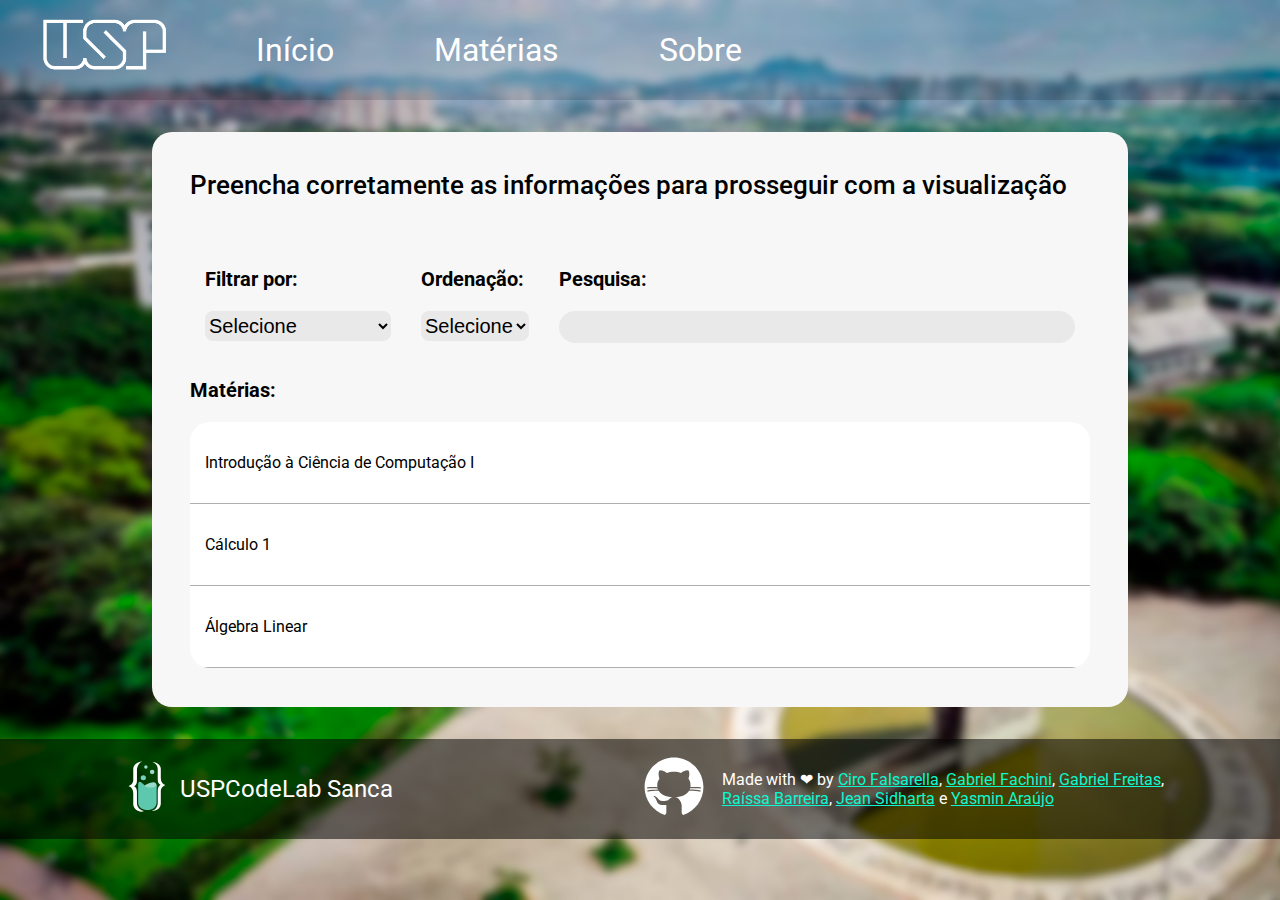
==== pages/index.html @ b4816de2 "css index + footer" ====
<!DOCTYPE html>
<html lang="pt-BR">
    <head>
        <meta charset="UTF-8"/>
        <meta http-equiv="X-UA-Compatible" content="IE=edge"/>
        <meta name="viewport" content="width=device-width, initial-scale=1.0"/>
        <meta name="author" content="USPCodeLab Sanca"/>
        <meta name="description" content="Página de filtragem de matérias da USP. Projeto do on.boarding do Front 2."/>
        <title>Matérias USP</title>
        <link rel="stylesheet" href="../styles/index.css"/>
        <link rel="shortcut icon" href="https://uspdigital.usp.br/comumwebdev/imagens/favicon.ico" type="image/x-icon"/>
        <link rel="preconnect" href="https://fonts.gstatic.com">
        <link href="https://fonts.googleapis.com/css2?family=Roboto:wght@300;400;500&display=swap" rel="stylesheet">
    </head>

    <body>
        <header>
            <a href="index.html"><img id="logo" src="../assets/logo_usp_branco.png" alt="Logo da USP"/></a>
            <nav>
                <a href="https://google.com.br">Início</a>
                <a href="https://google.com.br">Matérias</a>    
                <a href="https://google.com.br">Sobre</a>  
            </nav>     
        </header>

        <main>
            <section>
                <div class="title">
                    <span>Preencha corretamente as informações para prosseguir com a visualização</span>
                </div>
                <div class="row">
                    <div class="option-container">
                        <p class="option-name">Filtrar por:</p>
                        <select>
                            <option>Selecione</option>
                            <option>Créditos aula</option>
                            <option>Créditos trabalho</option>
                            <option>Carga horária total</option>
                            <option>Tipo</option>
                        </select>
                    </div>
                    <div class="option-container">
                        <p class="option-name">Ordenação:</p>
                        <select>
                            <option>Selecione</option>
                            <option>Opção 1</option>
                            <option>Opção 2</option>
                            <option>Opção 3</option>
                        </select>
                    </div>
                    <div class="option-container">
                        <p class="option-name">Pesquisa:</p>
                        <input>
                    </div>
                </div>
                <div class="materias-div">
                    <p class="option-name">Matérias:</p>
                        <div class="output-div" id="container-materias">
                    </div>
                </div>

            </section>
        </main>

        <footer>
            <div id="codelab">
                <a href="http://uclsanca.icmc.usp.br/"><img src="../assets/codelab.svg" alt="Logo da USPCodeLab Sanca"/></a>
                <h2>USPCodeLab Sanca</h2>
            </div>
            <div id="github">
                <a href="https://github.com/USPCodeLabSanca/onboarding-2021-01-front-2"><img src="../assets/github.svg" alt="Logo do GitHub"/></a>
                <p>Made with ❤ by <a href="https://github.com/cirofalsarella">Ciro Falsarella</a>, <a href="https://github.com/Gabriel-Fachini">Gabriel Fachini</a>, 
                <a href="https://github.com/kibonusp">Gabriel Freitas</a>, <br><a href="https://github.com/rtbarreira">Raíssa Barreira</a>, <a href="https://github.com/Jeansidharta">Jean Sidharta</a> e <a href="https://github.com/yasmin-araujo">Yasmin Araújo</a></p>
            </div>
        </footer>

        <script src="../scripts/back.js"></script>
    </body>
</html>
---- styles/index.css ----
html {
    font-family: Roboto;
    overflow-x: hidden;
    height: 100vh;
    width: 100vw;
    padding: 0px;
}

body {
    margin: 0px;
    height: fit-content;
    min-height: 100%;
    display: flex;
    flex-direction: column;
    align-content: space-around;
    background-image: url("../assets/foto_usp.png");
    background-size: cover;
    background-repeat: no-repeat;
}

header {
    max-height: 100px;
    background-color: #00000026;
    display: flex;
    flex-flow: row nowrap;
    align-items: center;
}

main{
    height: 100%;
    display: flex;
    padding: 2em 16em;
    flex-direction: column;
    align-items: center;
}

footer {
    display: flex;
    flex-flow: row nowrap;
    align-items: center;
    justify-content: space-around;
    padding: 1rem auto;
    background-color: #00000087;
    color: white;
    text-decoration: none;
}

footer a {
    color: white;
    color: rgb(11, 248, 209);
}

section{
    size: 80%;
    padding: 5%;
    border-radius: 20px;
    background-color: rgb(247, 247, 247);
    display: flex;
    justify-content: flex-start;
    flex-wrap: wrap;
}

nav a {
    font-weight: 400;
    padding: 0.5em 1em;
    margin: 0.5em;
    color: white;
    font-size: 2em;
    text-decoration: none;
}
nav a:hover {
    background: rgba(255, 255, 255, 0.897);
    color: rgb(126, 126, 126);
}

select {
    height: 30px;
    border-radius: 8px;
    font-size: 20px;
    border: none;
    background-color: #e9e9e9;
}
option {
    font-size: smaller;
}

input {
    height: 30px;
    width: 40vw;
    border: none;
    border-radius: 20px;
    background-color: #e9e9e9;
}

.row {
    width: 90%;
    display: flex;
    flex-direction: row;
}

.title {
    width: 100%;
    font-size: 2vw;
    font-weight: 500;
    margin-bottom: 2rem;
    align-items: center;
}

.option-container {
    margin: 15px;
}

.option-name{
    font-weight: bold;
    font-size: 20px;
}

.materias-div{
    width: 100%;
}

.output-div{
    width: 100%;
    max-height: 800px;
    overflow-y: auto;
    overflow-x: hidden;
    border-radius: 20px;
}

.marcacao-materia {
    width: 100%;
    min-height: 20px;
    height: fit-content;
    max-height: 150px;
    background-color: #fff;
    transition: 0.5s;
    margin: 0px;
    padding: 15px;
    border-bottom: #AFAFAF solid 0.8px;
    overflow-y: auto;
}
.marcacao-materia:hover {
    background-color: #CECECE;
}

.output-div button {
    width: 100px;
    margin-left: 20px;
}

#logo{
    width: 9rem;
    margin: 0em 2em;
}

footer h2 {
    font-weight: 400;
}

footer a img {
    width: 4rem;
}

#github{
    align-items: center;
}

#github img {
    margin: 1em;
}

#codelab, #github{
    display: flex;
    flex-direction: row;
}
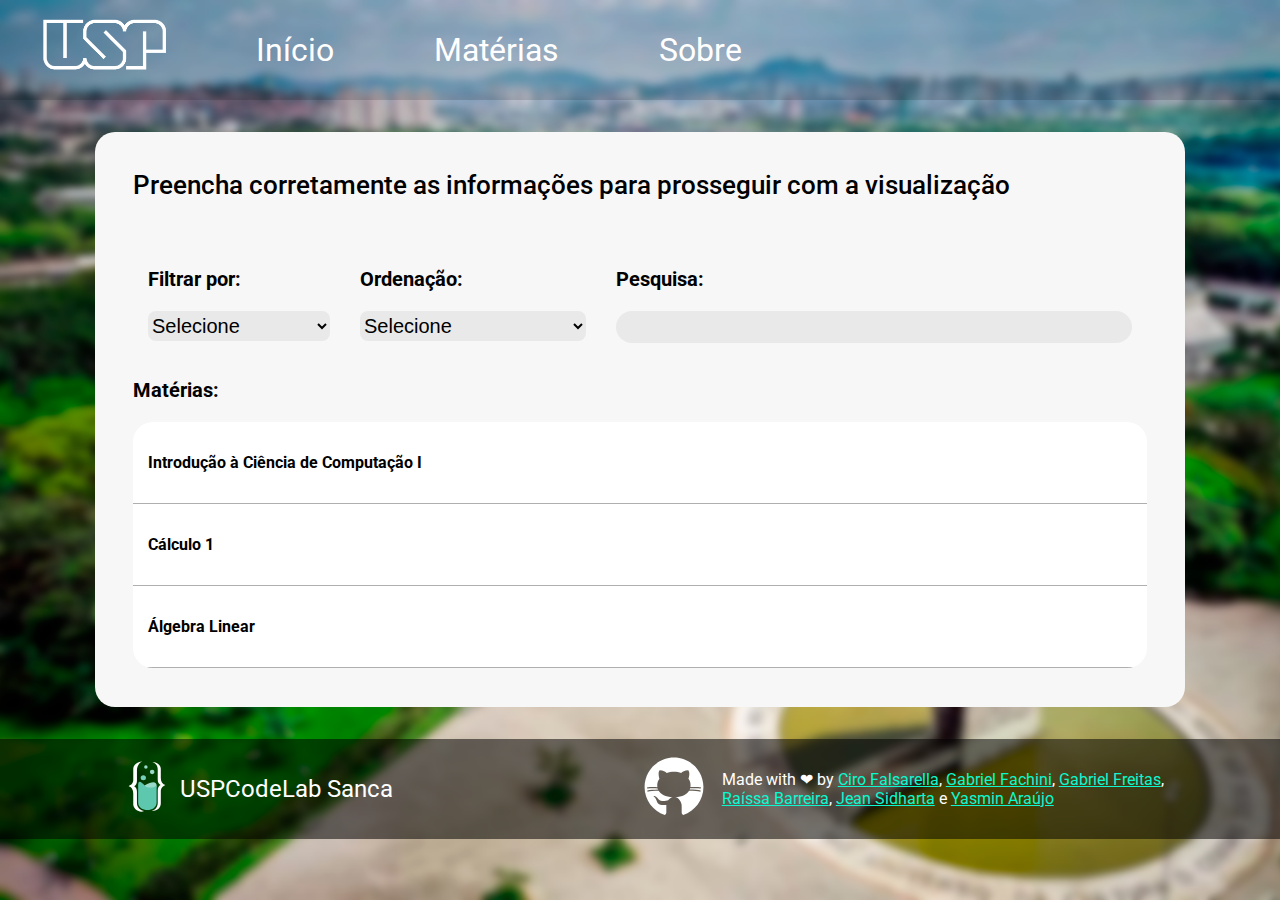
==== commit 9d0f0147: "Integração com o javaScript" ====
--- a/pages/index.html
+++ b/pages/index.html
@@ -31,26 +31,24 @@
                 <div class="row">
                     <div class="option-container">
                         <p class="option-name">Filtrar por:</p>
-                        <select>
+                        <select id="select-filtro">
                             <option>Selecione</option>
-                            <option>Créditos aula</option>
-                            <option>Créditos trabalho</option>
-                            <option>Carga horária total</option>
-                            <option>Tipo</option>
+                            <option>Carga horária 90h</option>
+                            <option>Creditos aula 4</option>
+                            <option>Creditos aula 2</option>
                         </select>
                     </div>
                     <div class="option-container">
                         <p class="option-name">Ordenação:</p>
-                        <select>
+                        <select id="select-ordenacao">
                             <option>Selecione</option>
-                            <option>Opção 1</option>
-                            <option>Opção 2</option>
-                            <option>Opção 3</option>
+                            <option>Alfabética Crescente</option>
+                            <option>Alfabética Decrescente</option>
                         </select>
                     </div>
                     <div class="option-container">
                         <p class="option-name">Pesquisa:</p>
-                        <input>
+                        <input id="barra-pesquisa">
                     </div>
                 </div>
                 <div class="materias-div">
--- a/styles/index.css
+++ b/styles/index.css
@@ -71,6 +71,7 @@
 nav a:hover {
     background: rgba(255, 255, 255, 0.897);
     color: rgb(126, 126, 126);
+    border-radius: 8px;
 }
 
 select {
@@ -127,7 +128,7 @@
     border-radius: 20px;
 }
 
-.marcacao-materia {
+#marcacao-materia {
     width: 100%;
     min-height: 20px;
     height: fit-content;
@@ -139,7 +140,8 @@
     border-bottom: #AFAFAF solid 0.8px;
     overflow-y: auto;
 }
-.marcacao-materia:hover {
+
+#marcacao-materia:hover {
     background-color: #CECECE;
 }
 
@@ -172,4 +174,8 @@
 #codelab, #github{
     display: flex;
     flex-direction: row;
+}
+
+.info{
+    font-weight: bold;
 }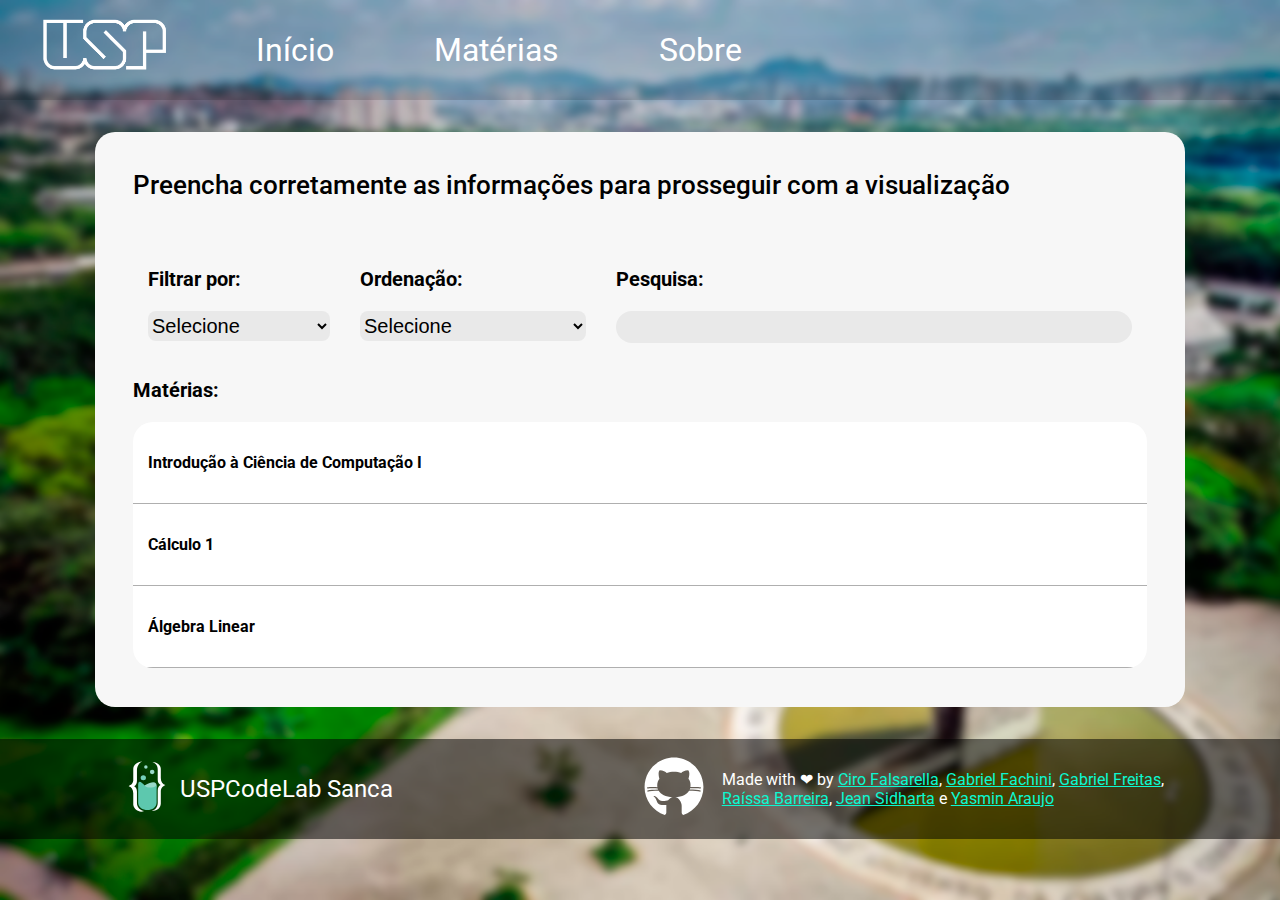
==== commit a976c7a1: "Add about.html, about.css and global.css" ====
--- a/pages/index.html
+++ b/pages/index.html
@@ -7,6 +7,7 @@
         <meta name="author" content="USPCodeLab Sanca"/>
         <meta name="description" content="Página de filtragem de matérias da USP. Projeto do on.boarding do Front 2."/>
         <title>Matérias USP</title>
+        <link rel="stylesheet" href="../styles/global.css"/>
         <link rel="stylesheet" href="../styles/index.css"/>
         <link rel="shortcut icon" href="https://uspdigital.usp.br/comumwebdev/imagens/favicon.ico" type="image/x-icon"/>
         <link rel="preconnect" href="https://fonts.gstatic.com">
@@ -17,9 +18,9 @@
         <header>
             <a href="index.html"><img id="logo" src="../assets/logo_usp_branco.png" alt="Logo da USP"/></a>
             <nav>
-                <a href="https://google.com.br">Início</a>
+                <a href="index.html">Início</a>
                 <a href="https://google.com.br">Matérias</a>    
-                <a href="https://google.com.br">Sobre</a>  
+                <a href="about.html">Sobre</a>  
             </nav>     
         </header>
 
@@ -68,7 +69,7 @@
             <div id="github">
                 <a href="https://github.com/USPCodeLabSanca/onboarding-2021-01-front-2"><img src="../assets/github.svg" alt="Logo do GitHub"/></a>
                 <p>Made with ❤ by <a href="https://github.com/cirofalsarella">Ciro Falsarella</a>, <a href="https://github.com/Gabriel-Fachini">Gabriel Fachini</a>, 
-                <a href="https://github.com/kibonusp">Gabriel Freitas</a>, <br><a href="https://github.com/rtbarreira">Raíssa Barreira</a>, <a href="https://github.com/Jeansidharta">Jean Sidharta</a> e <a href="https://github.com/yasmin-araujo">Yasmin Araújo</a></p>
+                <a href="https://github.com/kibonusp">Gabriel Freitas</a>, <br><a href="https://github.com/rtbarreira">Raíssa Barreira</a>, <a href="https://github.com/Jeansidharta">Jean Sidharta</a> e <a href="https://github.com/yasmin-araujo">Yasmin Araujo</a></p>
             </div>
         </footer>
 
--- a/styles/global.css
+++ b/styles/global.css
@@ -0,0 +1,72 @@
+html {
+    font-family: Roboto;
+    overflow-x: hidden;
+    height: 100vh;
+    width: 100vw;
+    padding: 0px;
+}
+
+header {
+    max-height: 100px;
+    background-color: #00000026;
+    display: flex;
+    flex-flow: row nowrap;
+    align-items: center;
+}
+
+nav a {
+    font-weight: 400;
+    padding: 0.5em 1em;
+    margin: 0.5em;
+    color: white;
+    font-size: 2em;
+    text-decoration: none;
+}
+
+nav a:hover {
+    background: rgba(255, 255, 255, 0.897);
+    color: rgb(126, 126, 126);
+    border-radius: 8px;
+}
+
+#logo{
+    width: 9rem;
+    margin: 0em 2em;
+}
+
+footer {
+    display: flex;
+    flex-flow: row nowrap;
+    align-items: center;
+    justify-content: space-around;
+    padding: 1rem auto;
+    background-color: #00000087;
+    color: white;
+    text-decoration: none;
+}
+
+footer a {
+    color: white;
+    color: rgb(11, 248, 209);
+}
+
+footer h2 {
+    font-weight: 400;
+}
+
+footer a img {
+    width: 4rem;
+}
+
+#github{
+    align-items: center;
+}
+
+#github img {
+    margin: 1em;
+}
+
+#codelab, #github{
+    display: flex;
+    flex-direction: row;
+}--- a/styles/index.css
+++ b/styles/index.css
@@ -1,11 +1,3 @@
-html {
-    font-family: Roboto;
-    overflow-x: hidden;
-    height: 100vh;
-    width: 100vw;
-    padding: 0px;
-}
-
 body {
     margin: 0px;
     height: fit-content;
@@ -18,36 +10,12 @@
     background-repeat: no-repeat;
 }
 
-header {
-    max-height: 100px;
-    background-color: #00000026;
-    display: flex;
-    flex-flow: row nowrap;
-    align-items: center;
-}
-
 main{
     height: 100%;
     display: flex;
     padding: 2em 16em;
     flex-direction: column;
     align-items: center;
-}
-
-footer {
-    display: flex;
-    flex-flow: row nowrap;
-    align-items: center;
-    justify-content: space-around;
-    padding: 1rem auto;
-    background-color: #00000087;
-    color: white;
-    text-decoration: none;
-}
-
-footer a {
-    color: white;
-    color: rgb(11, 248, 209);
 }
 
 section{
@@ -58,20 +26,6 @@
     display: flex;
     justify-content: flex-start;
     flex-wrap: wrap;
-}
-
-nav a {
-    font-weight: 400;
-    padding: 0.5em 1em;
-    margin: 0.5em;
-    color: white;
-    font-size: 2em;
-    text-decoration: none;
-}
-nav a:hover {
-    background: rgba(255, 255, 255, 0.897);
-    color: rgb(126, 126, 126);
-    border-radius: 8px;
 }
 
 select {
@@ -150,32 +104,6 @@
     margin-left: 20px;
 }
 
-#logo{
-    width: 9rem;
-    margin: 0em 2em;
-}
-
-footer h2 {
-    font-weight: 400;
-}
-
-footer a img {
-    width: 4rem;
-}
-
-#github{
-    align-items: center;
-}
-
-#github img {
-    margin: 1em;
-}
-
-#codelab, #github{
-    display: flex;
-    flex-direction: row;
-}
-
 .info{
     font-weight: bold;
 }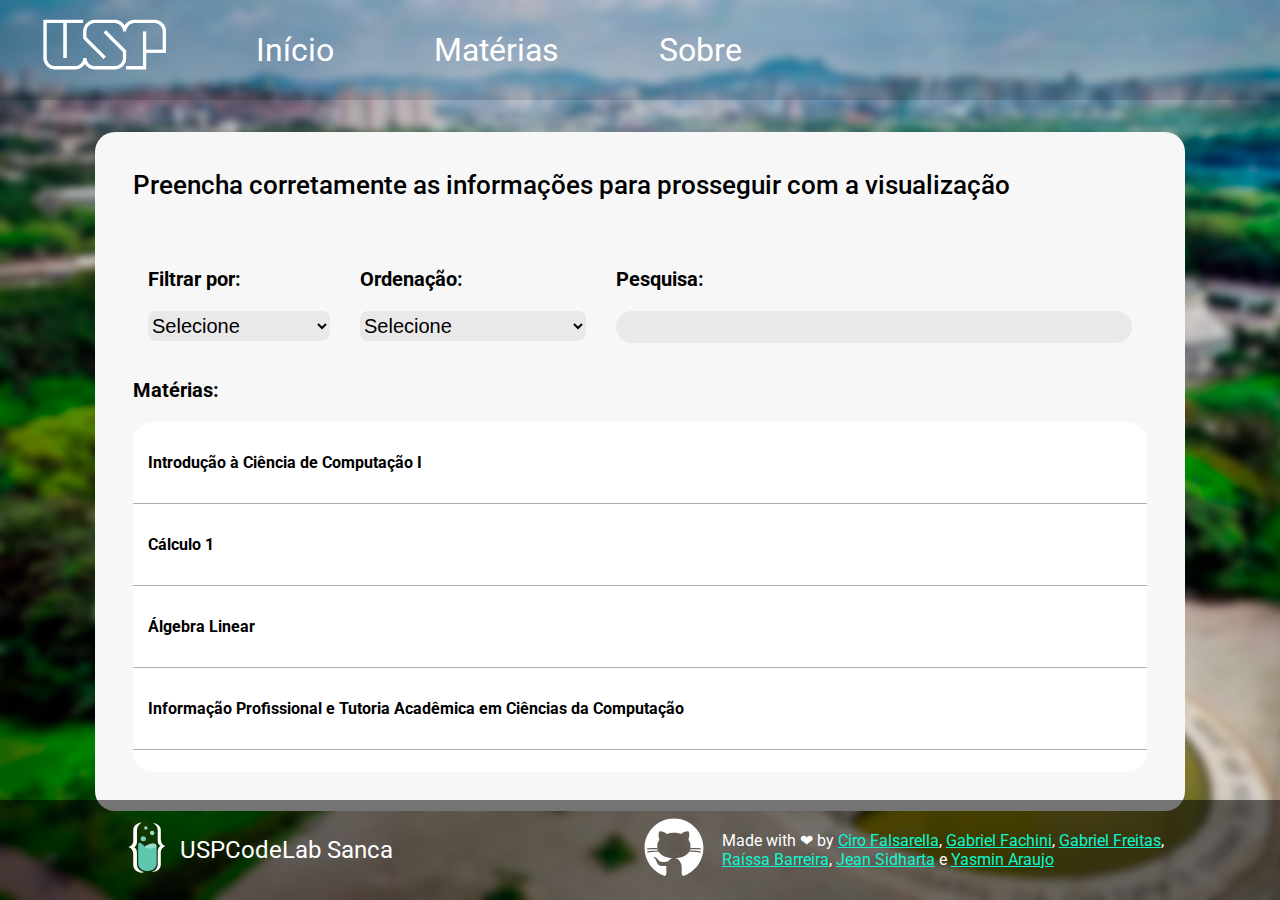
==== commit 7f4bdfdc: "Adição da página home" ====
--- a/pages/index.html
+++ b/pages/index.html
@@ -18,8 +18,8 @@
         <header>
             <a href="index.html"><img id="logo" src="../assets/logo_usp_branco.png" alt="Logo da USP"/></a>
             <nav>
-                <a href="index.html">Início</a>
-                <a href="https://google.com.br">Matérias</a>    
+                <a href="home.html">Início</a>
+                <a href="index.html">Matérias</a>    
                 <a href="about.html">Sobre</a>  
             </nav>     
         </header>
--- a/styles/global.css
+++ b/styles/global.css
@@ -69,4 +69,12 @@
 #codelab, #github{
     display: flex;
     flex-direction: row;
+}
+
+#footer-home{
+    margin-top: 200px;
+}
+
+#footer-index{
+    margin-top: 300px;
 }--- a/styles/index.css
+++ b/styles/index.css
@@ -16,6 +16,13 @@
     padding: 2em 16em;
     flex-direction: column;
     align-items: center;
+}
+
+footer {
+    position: absolute;
+    left: 0;
+    bottom: 0;
+    width: 100%;
 }
 
 section{
@@ -76,7 +83,7 @@
 
 .output-div{
     width: 100%;
-    max-height: 800px;
+    max-height: 350px;
     overflow-y: auto;
     overflow-x: hidden;
     border-radius: 20px;
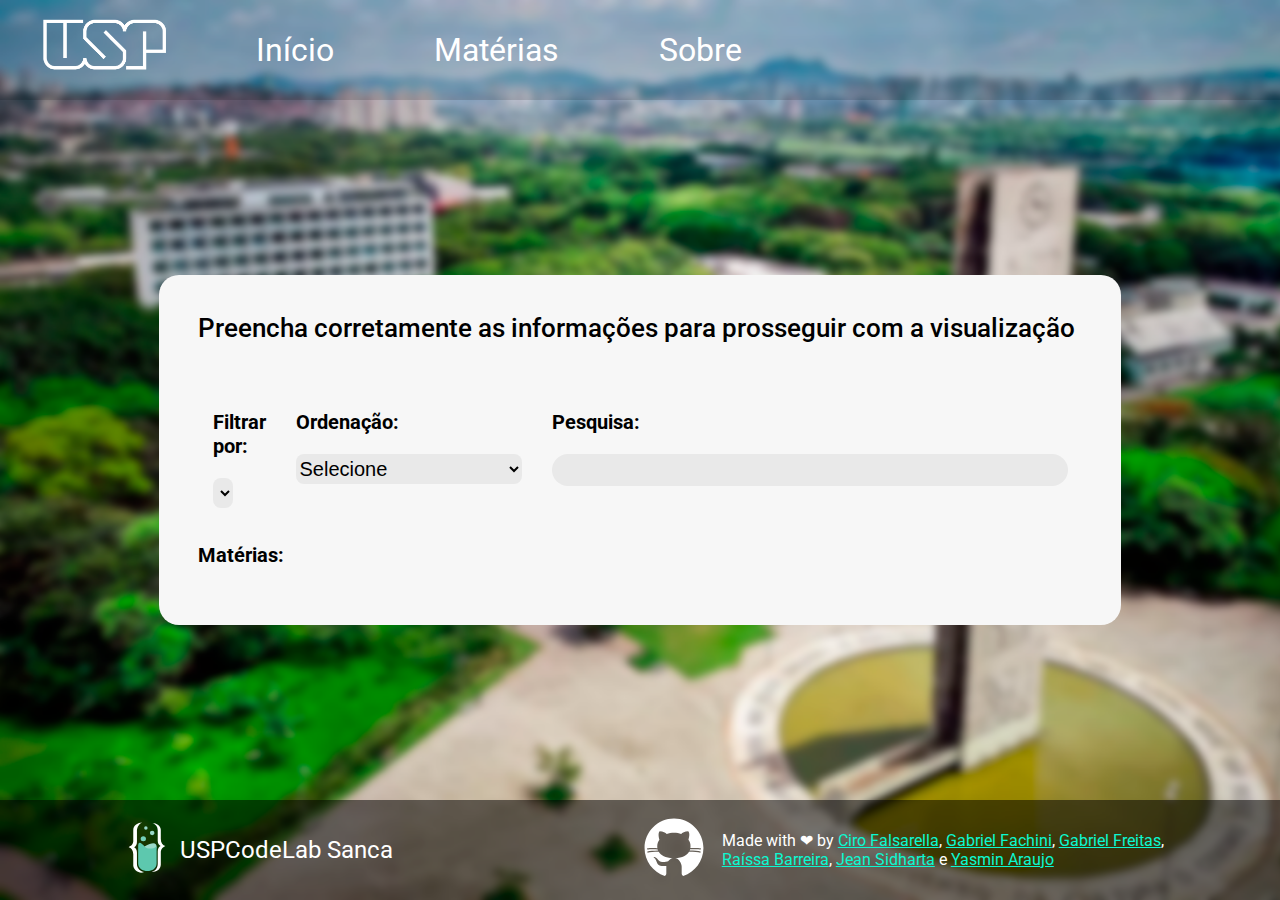
==== commit 7447a818: "Integrate with backend and create dinamic options in filter select" ====
--- a/pages/index.html
+++ b/pages/index.html
@@ -33,10 +33,6 @@
                     <div class="option-container">
                         <p class="option-name">Filtrar por:</p>
                         <select id="select-filtro">
-                            <option>Selecione</option>
-                            <option>Carga horária 90h</option>
-                            <option>Creditos aula 4</option>
-                            <option>Creditos aula 2</option>
                         </select>
                     </div>
                     <div class="option-container">
--- a/styles/global.css
+++ b/styles/global.css
@@ -1,9 +1,18 @@
 html {
     font-family: Roboto;
     overflow-x: hidden;
-    height: 100vh;
     width: 100vw;
+    height: auto;
+}
+body {
+    margin: 0px;
     padding: 0px;
+    width: 100vw;
+    height: fit-content;
+    min-height: 100vh;
+    display: flex;
+    flex-direction: column;
+    justify-content: space-between;
 }
 
 header {
--- a/styles/index.css
+++ b/styles/index.css
@@ -1,10 +1,4 @@
 body {
-    margin: 0px;
-    height: fit-content;
-    min-height: 100%;
-    display: flex;
-    flex-direction: column;
-    align-content: space-around;
     background-image: url("../assets/foto_usp.png");
     background-size: cover;
     background-repeat: no-repeat;
@@ -19,9 +13,6 @@
 }
 
 footer {
-    position: absolute;
-    left: 0;
-    bottom: 0;
     width: 100%;
 }
 
@@ -83,7 +74,7 @@
 
 .output-div{
     width: 100%;
-    max-height: 350px;
+    max-height: 800px;
     overflow-y: auto;
     overflow-x: hidden;
     border-radius: 20px;
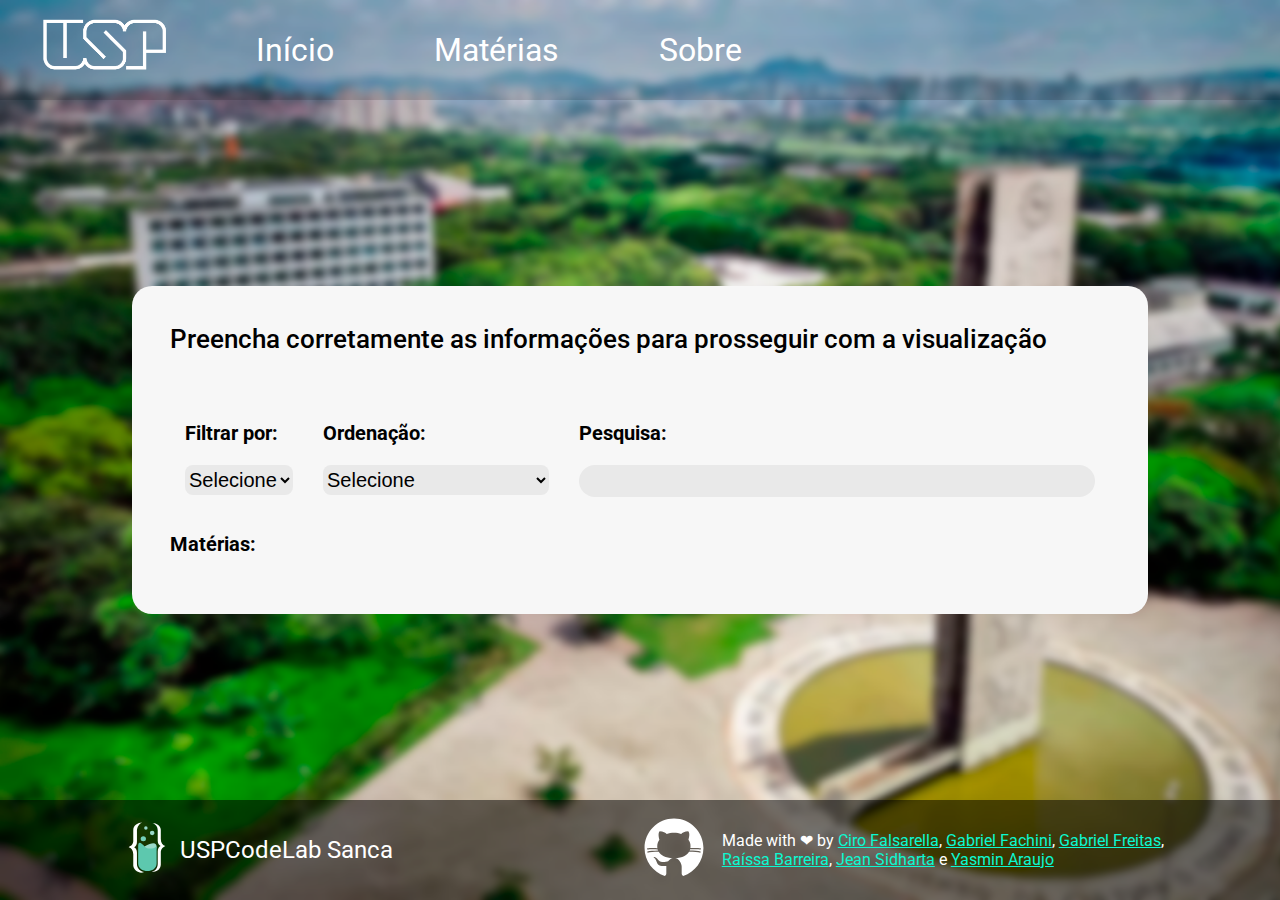
==== commit 0d6bef63: "Re-add Selecione to options" ====
--- a/pages/index.html
+++ b/pages/index.html
@@ -33,6 +33,7 @@
                     <div class="option-container">
                         <p class="option-name">Filtrar por:</p>
                         <select id="select-filtro">
+                            <option>Selecione</option>
                         </select>
                     </div>
                     <div class="option-container">
